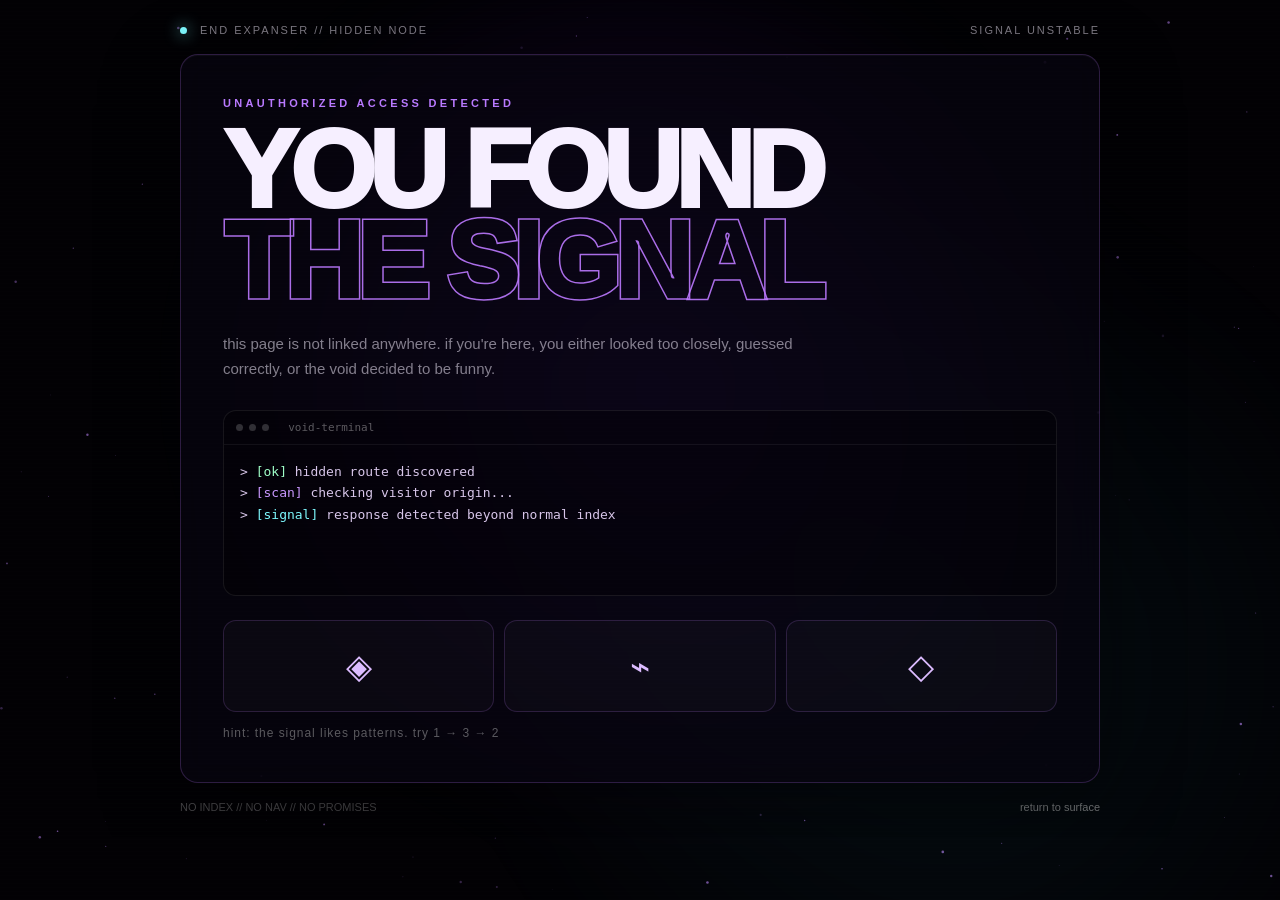
==== secret/index.html @ 304f8203 "Add secret index.html file with interactive elements" ====
<!DOCTYPE html>
<html lang="en">
<head>
<meta charset="UTF-8">
<meta name="viewport" content="width=device-width, initial-scale=1.0">
<title>EndExpanser // Secret</title>

<style>
* {
  box-sizing: border-box;
  margin: 0;
  padding: 0;
}

:root {
  --bg: #020104;
  --panel: rgba(8, 5, 15, .74);
  --line: rgba(188, 118, 255, .22);
  --purple: #b979ff;
  --cyan: #7ef9ff;
  --text: #f6efff;
  --muted: rgba(246, 239, 255, .52);
}

html,
body {
  width: 100%;
  min-height: 100%;
  background: var(--bg);
  color: var(--text);
  font-family: Inter, Arial, sans-serif;
  overflow-x: hidden;
}

body {
  display: flex;
  align-items: center;
  justify-content: center;
  padding: 24px;
  position: relative;
}

canvas {
  position: fixed;
  inset: 0;
  width: 100%;
  height: 100%;
  z-index: 0;
}

.glow {
  position: fixed;
  inset: -30%;

  background:
    radial-gradient(
      circle at 50% 45%,
      rgba(127, 50, 255, .18),
      transparent 35%
    ),
    radial-gradient(
      circle at 65% 65%,
      rgba(55, 220, 255, .06),
      transparent 30%
    );

  filter: blur(40px);
  animation: pulse 8s ease-in-out infinite;

  z-index: 1;
  pointer-events: none;
}

.scan {
  position: fixed;
  inset: 0;

  background:
    repeating-linear-gradient(
      to bottom,
      transparent 0 3px,
      rgba(255,255,255,.018) 4px
    );

  pointer-events: none;
  z-index: 10;
}

.wrap {
  position: relative;
  z-index: 5;

  width: min(920px, 100%);
  display: grid;
  gap: 18px;
}

.top {
  display: flex;
  justify-content: space-between;
  align-items: center;

  gap: 14px;

  font-size: 11px;
  letter-spacing: .18em;

  color: var(--muted);

  text-transform: uppercase;
}

.dot {
  width: 7px;
  height: 7px;

  background: var(--cyan);

  border-radius: 50%;

  display: inline-block;

  box-shadow:
    0 0 16px var(--cyan);

  margin-right: 8px;
}

.panel {
  border:
    1px solid var(--line);

  background:
    var(--panel);

  backdrop-filter:
    blur(16px);

  border-radius:
    18px;

  padding:
    clamp(22px, 5vw, 42px);

  box-shadow:
    0 20px 80px rgba(0,0,0,.45),
    inset 0 1px 0 rgba(255,255,255,.03);
}

.kicker {
  font-size: 11px;
  letter-spacing: .3em;

  color: var(--purple);

  font-weight: 900;

  margin-bottom: 15px;
}

h1 {
  font-size:
    clamp(44px, 10vw, 110px);

  line-height: .83;

  letter-spacing: -.065em;

  text-transform: uppercase;

  font-weight: 950;
}

h1 span {
  color: transparent;

  -webkit-text-stroke:
    1.5px rgba(188,121,255,.9);
}

.lead {
  margin-top: 24px;

  max-width: 620px;

  color: var(--muted);

  font-size: 15px;

  line-height: 1.7;
}

/* TERMINAL */

.terminal {
  margin-top: 28px;

  border:
    1px solid rgba(255,255,255,.08);

  border-radius: 13px;

  background:
    rgba(0,0,0,.34);

  overflow: hidden;
}

.termbar {
  display: flex;
  align-items: center;

  gap: 6px;

  padding:
    10px 12px;

  border-bottom:
    1px solid rgba(255,255,255,.06);

  color:
    rgba(255,255,255,.35);

  font:
    11px/1.2 monospace;
}

.termbar i {
  width: 7px;
  height: 7px;

  border-radius: 50%;

  background:
    rgba(255,255,255,.18);
}

.termbody {
  padding: 16px;

  min-height: 150px;

  font:
    13px/1.65
    ui-monospace,
    SFMono-Regular,
    Consolas,
    monospace;

  color: #d8c6ea;
}

.line {
  opacity: 0;

  transform:
    translateY(5px);

  animation:
    appear .4s forwards;
}

.green {
  color: #9fffc8;
}

.purple {
  color: #c997ff;
}

.cyan {
  color: #7ef9ff;
}

/* PUZZLE */

.puzzle {
  display: grid;

  grid-template-columns:
    repeat(3, 1fr);

  gap: 10px;

  margin-top: 24px;
}

.sigil {
  appearance: none;

  border:
    1px solid rgba(188,121,255,.18);

  background:
    rgba(255,255,255,.025);

  color: #dcbcff;

  border-radius: 13px;

  min-height: 92px;

  font-size: 34px;

  cursor: pointer;

  transition: .22s;
}

.sigil:hover {
  transform:
    translateY(-3px);

  border-color:
    rgba(188,121,255,.45);

  box-shadow:
    0 10px 30px rgba(126,45,255,.12);
}

.sigil.active {
  background:
    rgba(126,45,255,.14);

  border-color:
    rgba(188,121,255,.6);

  text-shadow:
    0 0 20px var(--purple);
}

.hint {
  margin-top: 14px;

  font-size: 12px;

  color:
    rgba(255,255,255,.34);

  letter-spacing: .08em;
}

/* SECRET */

.secret {
  margin-top: 22px;

  display: none;

  border:
    1px solid rgba(126,249,255,.25);

  background:
    linear-gradient(
      135deg,
      rgba(126,249,255,.05),
      rgba(185,121,255,.08)
    );

  border-radius: 14px;

  padding: 18px;

  animation:
    reveal .55s ease both;
}

.secret.open {
  display: block;
}

.secret h2 {
  font-size: 22px;
  margin-bottom: 7px;
}

.secret p {
  color: var(--muted);

  line-height: 1.6;

  font-size: 14px;
}

.code {
  display: inline-block;

  margin-top: 12px;

  padding:
    8px 10px;

  border-radius: 8px;

  border:
    1px solid rgba(255,255,255,.08);

  background:
    #050309;

  font-family:
    monospace;

  color:
    #caffea;
}

.footer {
  display: flex;

  justify-content:
    space-between;

  gap: 10px;

  align-items: center;

  color:
    rgba(255,255,255,.28);

  font-size: 11px;
}

.back {
  color:
    rgba(255,255,255,.45);

  text-decoration: none;
}

.back:hover {
  color: white;
}

.glitch {
  animation:
    glitch .12s linear 3;
}

@keyframes appear {
  to {
    opacity: 1;
    transform: none;
  }
}

@keyframes reveal {
  from {
    opacity: 0;
    transform: scale(.97);
  }

  to {
    opacity: 1;
    transform: scale(1);
  }
}

@keyframes pulse {
  50% {
    transform:
      scale(1.07);
  }
}

@keyframes glitch {
  0% {
    transform:
      translate(0);
  }

  33% {
    transform:
      translate(-4px, 1px);
  }

  66% {
    transform:
      translate(4px, -1px);
  }

  100% {
    transform:
      translate(0);
  }
}

@media (max-width: 650px) {

  .top,
  .footer {
    font-size: 9px;
  }

  .sigil {
    min-height: 74px;
    font-size: 28px;
  }

  .panel {
    padding: 22px;
  }
}
</style>
</head>

<body>

<canvas id="fx"></canvas>

<div class="glow"></div>
<div class="scan"></div>

<div class="wrap">

  <div class="top">

    <div>
      <span class="dot"></span>
      END EXPANSER // HIDDEN NODE
    </div>

    <div id="status">
      signal unstable
    </div>

  </div>

  <section
    class="panel"
    id="panel"
  >

    <div class="kicker">
      UNAUTHORIZED ACCESS DETECTED
    </div>

    <h1>
      YOU FOUND<br>
      <span>
        THE SIGNAL
      </span>
    </h1>

    <p class="lead">
      this page is not linked anywhere.
      if you're here, you either looked
      too closely, guessed correctly,
      or the void decided to be funny.
    </p>

    <div class="terminal">

      <div class="termbar">
        <i></i>
        <i></i>
        <i></i>
        &nbsp; void-terminal
      </div>

      <div
        class="termbody"
        id="terminal"
      ></div>

    </div>

    <div class="puzzle">

      <button
        class="sigil"
        data-n="1"
      >
        ◈
      </button>

      <button
        class="sigil"
        data-n="2"
      >
        ⌁
      </button>

      <button
        class="sigil"
        data-n="3"
      >
        ◇
      </button>

    </div>

    <div class="hint">
      hint: the signal likes patterns.
      try 1 → 3 → 2
    </div>

    <div
      class="secret"
      id="secretBox"
    >

      <h2>
        ACCESS GRANTED
      </h2>

      <p>
        archive fragment recovered.
        <br>

        project codename:
        <strong>
          BEYOND_THE_VOID
        </strong>

        <br>

        status:
        <strong>
          still expanding
        </strong>
      </p>

      <div class="code">
        END//EXPANSER//NODE-404
      </div>

    </div>

  </section>

  <div class="footer">

    <div>
      NO INDEX // NO NAV // NO PROMISES
    </div>

    <a
      class="back"
      href="/EndExpanser/"
    >
      return to surface
    </a>

  </div>

</div>

<script>

/* TERMINAL */

const terminal =
  document.getElementById(
    "terminal"
  )

const statusEl =
  document.getElementById(
    "status"
  )

const panel =
  document.getElementById(
    "panel"
  )

const secretBox =
  document.getElementById(
    "secretBox"
  )

const buttons = [
  ...document.querySelectorAll(
    ".sigil"
  )
]

const lines = [
  '<span class="green">[ok]</span> hidden route discovered',

  '<span class="purple">[scan]</span> checking visitor origin...',

  '<span class="cyan">[signal]</span> response detected beyond normal index',

  '<span class="purple">[lock]</span> sequence required'
]

lines.forEach(
  (text, i) => {

    setTimeout(
      () => {

        const div =
          document.createElement(
            "div"
          )

        div.className =
          "line"

        div.innerHTML =
          "> " + text

        terminal.appendChild(
          div
        )

      },

      350 + i * 520
    )
  }
)

/* SECRET CODE */

let entered = []

const target = [
  1,
  3,
  2
]

buttons.forEach(
  button => {

    button.addEventListener(
      "click",
      () => {

        const n =
          Number(
            button.dataset.n
          )

        entered.push(n)

        button.classList.add(
          "active"
        )

        setTimeout(
          () =>
            button.classList.remove(
              "active"
            ),
          250
        )

        if (
          entered.length ===
          target.length
        ) {

          const correct =
            entered.every(
              (value, index) =>
                value ===
                target[index]
            )

          if (correct) {

            statusEl.textContent =
              "signal locked"

            panel.classList.add(
              "glitch"
            )

            setTimeout(
              () =>
                panel.classList.remove(
                  "glitch"
                ),
              450
            )

            secretBox.classList.add(
              "open"
            )

            const div =
              document.createElement(
                "div"
              )

            div.className =
              "line"

            div.innerHTML =
              '> <span class="green">[granted]</span> archive unlocked'

            terminal.appendChild(
              div
            )

          } else {

            statusEl.textContent =
              "sequence rejected"

            const div =
              document.createElement(
                "div"
              )

            div.className =
              "line"

            div.innerHTML =
              '> <span style="color:#ff9aa8">[denied]</span> wrong sequence'

            terminal.appendChild(
              div
            )

            setTimeout(
              () =>
                statusEl.textContent =
                  "signal unstable",
              900
            )
          }

          entered = []
        }
      }
    )
  }
)

/* PARTICLES */

const canvas =
  document.getElementById(
    "fx"
  )

const ctx =
  canvas.getContext(
    "2d"
  )

let particles = []

function resize() {

  const dpr =
    Math.min(
      devicePixelRatio || 1,
      2
    )

  canvas.width =
    innerWidth * dpr

  canvas.height =
    innerHeight * dpr

  canvas.style.width =
    innerWidth + "px"

  canvas.style.height =
    innerHeight + "px"

  ctx.setTransform(
    dpr,
    0,
    0,
    dpr,
    0,
    0
  )

  particles =
    Array.from(
      {
        length:
          Math.min(
            140,
            Math.floor(
              innerWidth *
              innerHeight /
              8500
            )
          )
      },

      () => ({
        x:
          Math.random() *
          innerWidth,

        y:
          Math.random() *
          innerHeight,

        r:
          Math.random() *
          1.2 +
          .2,

        a:
          Math.random() *
          .5 +
          .12,

        v:
          Math.random() *
          .12 +
          .02,

        phase:
          Math.random() *
          6.28
      })
    )
}

function draw(time) {

  ctx.clearRect(
    0,
    0,
    innerWidth,
    innerHeight
  )

  for (
    const p
    of particles
  ) {

    p.y -= p.v

    p.x +=
      Math.sin(
        time *
        .0003 +
        p.phase
      ) * .04

    if (
      p.y < -4
    ) {
      p.y =
        innerHeight + 4

      p.x =
        Math.random() *
        innerWidth
    }

    ctx.fillStyle =
      `rgba(
        193,
        136,
        255,
        ${p.a}
      )`

    ctx.beginPath()

    ctx.arc(
      p.x,
      p.y,
      p.r,
      0,
      Math.PI * 2
    )

    ctx.fill()
  }

  requestAnimationFrame(
    draw
  )
}

resize()

addEventListener(
  "resize",
  resize
)

requestAnimationFrame(
  draw
)

</script>

</body>
  </html>
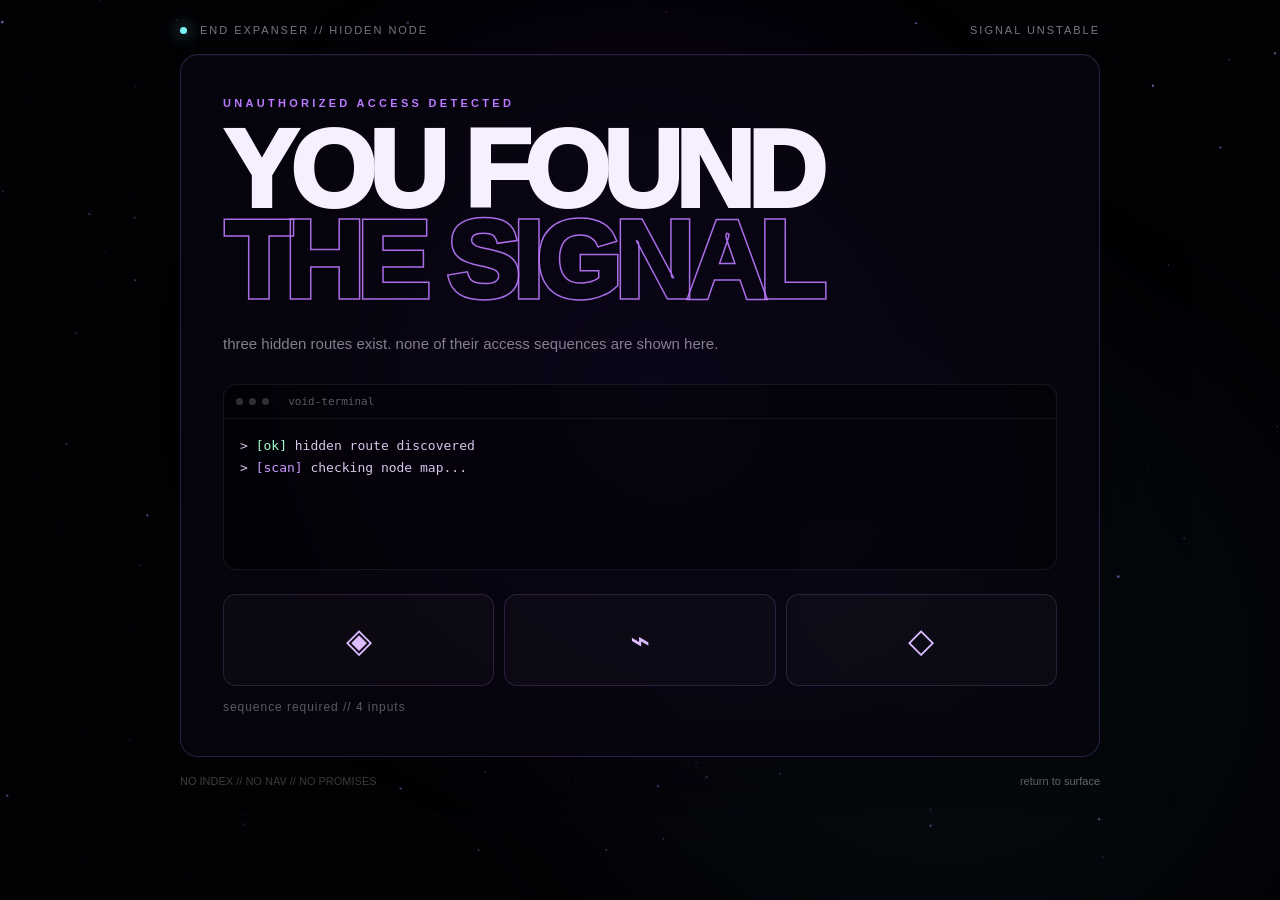
==== commit ade421d0: "Add secret index.html for EndExpanser interface This file contains the HTML structure, styles, and J" ====
--- a/secret/index.html
+++ b/secret/index.html
@@ -3,7 +3,8 @@
 <head>
 <meta charset="UTF-8">
 <meta name="viewport" content="width=device-width, initial-scale=1.0">
-<title>EndExpanser // Secret</title>
+
+<title>EndExpanser // Secret Gate</title>
 
 <style>
 * {
@@ -28,7 +29,7 @@
   min-height: 100%;
   background: var(--bg);
   color: var(--text);
-  font-family: Inter, Arial, sans-serif;
+  font-family: Arial, sans-serif;
   overflow-x: hidden;
 }
 
@@ -39,6 +40,8 @@
   padding: 24px;
   position: relative;
 }
+
+/* BACKGROUND */
 
 canvas {
   position: fixed;
@@ -65,7 +68,9 @@
     );
 
   filter: blur(40px);
-  animation: pulse 8s ease-in-out infinite;
+
+  animation:
+    pulse 8s ease-in-out infinite;
 
   z-index: 1;
   pointer-events: none;
@@ -86,11 +91,14 @@
   z-index: 10;
 }
 
+/* PAGE */
+
 .wrap {
   position: relative;
   z-index: 5;
 
   width: min(920px, 100%);
+
   display: grid;
   gap: 18px;
 }
@@ -243,7 +251,6 @@
   font:
     13px/1.65
     ui-monospace,
-    SFMono-Regular,
     Consolas,
     monospace;
 
@@ -272,7 +279,7 @@
   color: #7ef9ff;
 }
 
-/* PUZZLE */
+/* BUTTONS */
 
 .puzzle {
   display: grid;
@@ -315,7 +322,8 @@
     rgba(188,121,255,.45);
 
   box-shadow:
-    0 10px 30px rgba(126,45,255,.12);
+    0 10px 30px
+    rgba(126,45,255,.12);
 }
 
 .sigil.active {
@@ -340,70 +348,7 @@
   letter-spacing: .08em;
 }
 
-/* SECRET */
-
-.secret {
-  margin-top: 22px;
-
-  display: none;
-
-  border:
-    1px solid rgba(126,249,255,.25);
-
-  background:
-    linear-gradient(
-      135deg,
-      rgba(126,249,255,.05),
-      rgba(185,121,255,.08)
-    );
-
-  border-radius: 14px;
-
-  padding: 18px;
-
-  animation:
-    reveal .55s ease both;
-}
-
-.secret.open {
-  display: block;
-}
-
-.secret h2 {
-  font-size: 22px;
-  margin-bottom: 7px;
-}
-
-.secret p {
-  color: var(--muted);
-
-  line-height: 1.6;
-
-  font-size: 14px;
-}
-
-.code {
-  display: inline-block;
-
-  margin-top: 12px;
-
-  padding:
-    8px 10px;
-
-  border-radius: 8px;
-
-  border:
-    1px solid rgba(255,255,255,.08);
-
-  background:
-    #050309;
-
-  font-family:
-    monospace;
-
-  color:
-    #caffea;
-}
+/* FOOTER */
 
 .footer {
   display: flex;
@@ -431,6 +376,8 @@
 .back:hover {
   color: white;
 }
+
+/* EFFECTS */
 
 .glitch {
   animation:
@@ -444,18 +391,6 @@
   }
 }
 
-@keyframes reveal {
-  from {
-    opacity: 0;
-    transform: scale(.97);
-  }
-
-  to {
-    opacity: 1;
-    transform: scale(1);
-  }
-}
-
 @keyframes pulse {
   50% {
     transform:
@@ -465,8 +400,7 @@
 
 @keyframes glitch {
   0% {
-    transform:
-      translate(0);
+    transform: translate(0);
   }
 
   33% {
@@ -480,8 +414,7 @@
   }
 
   100% {
-    transform:
-      translate(0);
+    transform: translate(0);
   }
 }
 
@@ -537,16 +470,13 @@
 
     <h1>
       YOU FOUND<br>
-      <span>
-        THE SIGNAL
-      </span>
+      <span>THE SIGNAL</span>
     </h1>
 
     <p class="lead">
-      this page is not linked anywhere.
-      if you're here, you either looked
-      too closely, guessed correctly,
-      or the void decided to be funny.
+      three hidden routes exist.
+      none of their access sequences
+      are shown here.
     </p>
 
     <div class="terminal">
@@ -555,6 +485,7 @@
         <i></i>
         <i></i>
         <i></i>
+
         &nbsp; void-terminal
       </div>
 
@@ -591,40 +522,7 @@
     </div>
 
     <div class="hint">
-      hint: the signal likes patterns.
-      try 1 → 3 → 2
-    </div>
-
-    <div
-      class="secret"
-      id="secretBox"
-    >
-
-      <h2>
-        ACCESS GRANTED
-      </h2>
-
-      <p>
-        archive fragment recovered.
-        <br>
-
-        project codename:
-        <strong>
-          BEYOND_THE_VOID
-        </strong>
-
-        <br>
-
-        status:
-        <strong>
-          still expanding
-        </strong>
-      </p>
-
-      <div class="code">
-        END//EXPANSER//NODE-404
-      </div>
-
+      sequence required // 4 inputs
     </div>
 
   </section>
@@ -648,7 +546,7 @@
 
 <script>
 
-/* TERMINAL */
+/* ELEMENTS */
 
 const terminal =
   document.getElementById(
@@ -663,11 +561,6 @@
 const panel =
   document.getElementById(
     "panel"
-  )
-
-const secretBox =
-  document.getElementById(
-    "secretBox"
   )
 
 const buttons = [
@@ -676,14 +569,18 @@
   )
 ]
 
+/* TERMINAL STARTUP */
+
 const lines = [
+
   '<span class="green">[ok]</span> hidden route discovered',
 
-  '<span class="purple">[scan]</span> checking visitor origin...',
-
-  '<span class="cyan">[signal]</span> response detected beyond normal index',
-
-  '<span class="purple">[lock]</span> sequence required'
+  '<span class="purple">[scan]</span> checking node map...',
+
+  '<span class="cyan">[signal]</span> three locked destinations detected',
+
+  '<span class="purple">[lock]</span> 4-input sequence required'
+
 ]
 
 lines.forEach(
@@ -714,15 +611,26 @@
   }
 )
 
-/* SECRET CODE */
+/* ==========================
+   SECRET COMBINATIONS
+   ========================== */
 
 let entered = []
 
-const target = [
-  1,
-  3,
-  2
-]
+const secretCodes = {
+
+  "1321":
+    "/EndExpanser/secret/void/",
+
+  "2133":
+    "/EndExpanser/secret/archive/",
+
+  "3212":
+    "/EndExpanser/secret/signal/"
+
+}
+
+/* BUTTON LOGIC */
 
 buttons.forEach(
   button => {
@@ -750,37 +658,30 @@
           250
         )
 
+        statusEl.textContent =
+          `sequence ${entered.length}/4`
+
+        /* WAIT FOR 4 INPUTS */
+
         if (
-          entered.length ===
-          target.length
+          entered.length === 4
         ) {
 
-          const correct =
-            entered.every(
-              (value, index) =>
-                value ===
-                target[index]
-            )
-
-          if (correct) {
+          const code =
+            entered.join("")
+
+          const destination =
+            secretCodes[code]
+
+          /* CORRECT */
+
+          if (destination) {
 
             statusEl.textContent =
-              "signal locked"
+              "ACCESS GRANTED"
 
             panel.classList.add(
               "glitch"
-            )
-
-            setTimeout(
-              () =>
-                panel.classList.remove(
-                  "glitch"
-                ),
-              450
-            )
-
-            secretBox.classList.add(
-              "open"
             )
 
             const div =
@@ -792,16 +693,33 @@
               "line"
 
             div.innerHTML =
-              '> <span class="green">[granted]</span> archive unlocked'
+              '> <span class="green">' +
+              '[granted]</span> ' +
+              'hidden node discovered'
 
             terminal.appendChild(
               div
             )
 
-          } else {
+            setTimeout(
+              () => {
+
+                location.href =
+                  destination
+
+              },
+
+              900
+            )
+
+          }
+
+          /* WRONG */
+
+          else {
 
             statusEl.textContent =
-              "sequence rejected"
+              "SEQUENCE REJECTED"
 
             const div =
               document.createElement(
@@ -812,17 +730,31 @@
               "line"
 
             div.innerHTML =
-              '> <span style="color:#ff9aa8">[denied]</span> wrong sequence'
+              '> <span style="color:#ff8fa3">' +
+              '[denied]</span> ' +
+              'invalid sequence'
 
             terminal.appendChild(
               div
             )
 
+            panel.classList.add(
+              "glitch"
+            )
+
             setTimeout(
-              () =>
+              () => {
+
+                panel.classList.remove(
+                  "glitch"
+                )
+
                 statusEl.textContent =
-                  "signal unstable",
-              900
+                  "signal unstable"
+
+              },
+
+              700
             )
           }
 
@@ -833,7 +765,9 @@
   }
 )
 
-/* PARTICLES */
+/* ==========================
+   PARTICLE BACKGROUND
+   ========================== */
 
 const canvas =
   document.getElementById(
@@ -891,6 +825,7 @@
       },
 
       () => ({
+
         x:
           Math.random() *
           innerWidth,
@@ -917,6 +852,7 @@
         phase:
           Math.random() *
           6.28
+
       })
     )
 }
@@ -947,6 +883,7 @@
     if (
       p.y < -4
     ) {
+
       p.y =
         innerHeight + 4
 
@@ -995,4 +932,4 @@
 </script>
 
 </body>
-  </html>
+</html>
